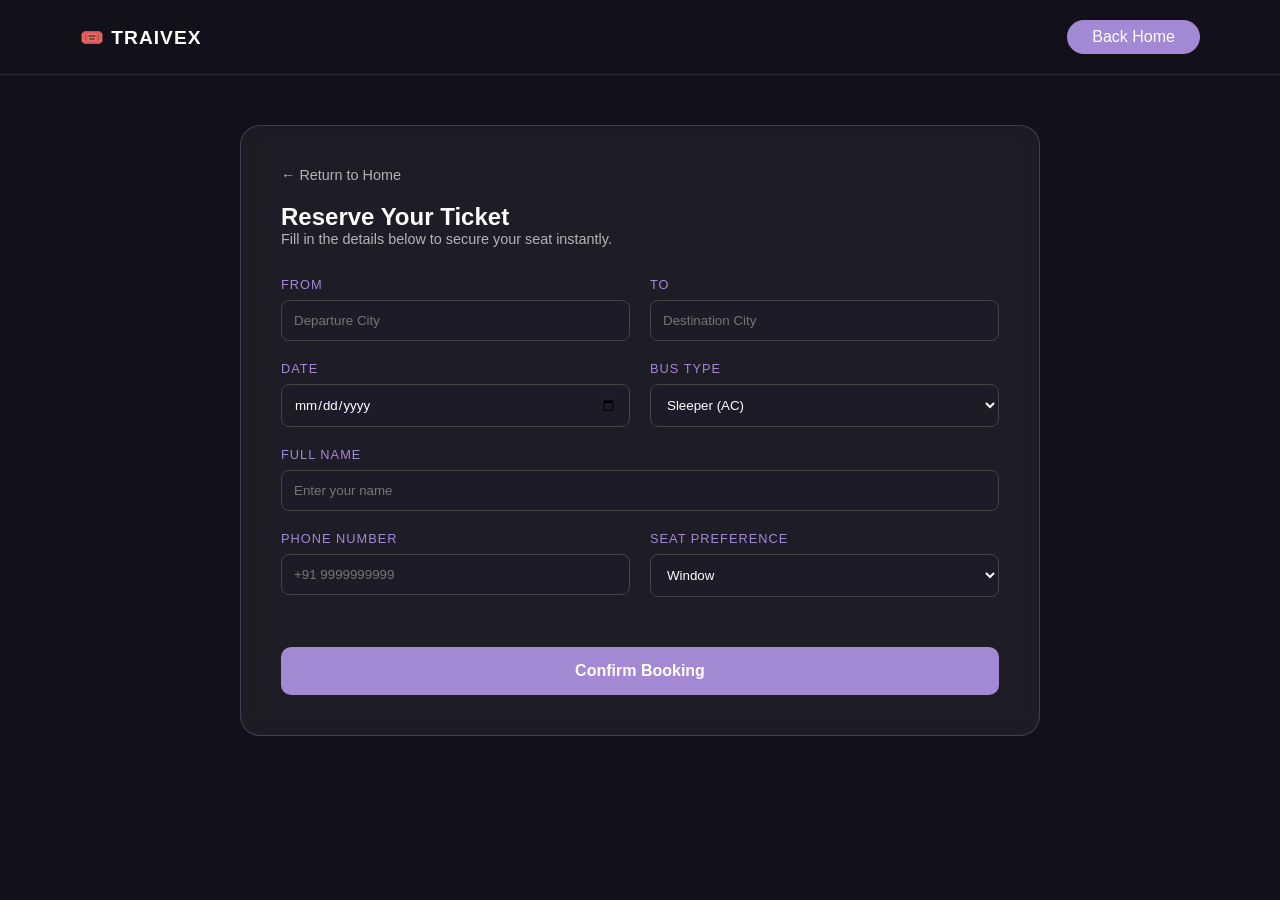
==== 2nd.html @ 125820d6 "chore: daily progress" ====
<!DOCTYPE html>
<html lang="en">
<head>
    <meta charset="UTF-8">
    <meta name="viewport" content="width=device-width, initial-scale=1.0">
    <title>Book Your Seat</title>
    <link rel="stylesheet" href="style.css">
    <style>
        .booking-container {
            max-width: 800px;
            margin: 50px auto;
            background: rgba(255, 255, 255, 0.05);
            padding: 40px;
            border-radius: 20px;
            border: 1px solid rgba(163, 137, 212, 0.3);
            backdrop-filter: blur(10px);
        }

        .form-grid {
            display: grid;
            grid-template-columns: 1fr 1fr;
            gap: 20px;
            margin-top: 30px;
        }

        .input-group {
            display: flex;
            flex-direction: column;
            gap: 8px;
        }

        .input-group label {
            font-size: 0.8rem;
            color: #a389d4;
            text-transform: uppercase;
            letter-spacing: 1px;
        }

        input, select {
            background: #1e1b29;
            border: 1px solid #444;
            padding: 12px;
            border-radius: 8px;
            color: white;
            outline: none;
        }

        input:focus {
            border-color: #a389d4;
        }

        .full-width {
            grid-column: span 2;
        }

        .confirm-btn {
            width: 100%;
            margin-top: 30px;
            padding: 15px;
            background: #a389d4;
            border: none;
            border-radius: 10px;
            color: white;
            font-weight: bold;
            font-size: 1rem;
            cursor: pointer;
            transition: transform 0.2s;
        }

        .confirm-btn:hover {
            transform: translateY(-2px);
            background: #b6a0e0;
        }

        .back-link {
            color: #b5b5b5;
            text-decoration: none;
            font-size: 0.9rem;
            display: inline-block;
            margin-bottom: 20px;
        }
    </style>
</head>
<body>

    <header>
        <nav class="navbar">
            <div class="logo"><span class="icon">🎟️</span> TRAIVEX</div>
            <a href="index.html" class="more-btn" style="text-decoration: none; text-align: center;">Back Home</a>
        </nav>
    </header>

    <div class="booking-container">
        <a href="index.html" class="back-link">← Return to Home</a>
        <h2>Reserve Your Ticket </h2>
        <p style="color: #b5b5b5; font-size: 0.9rem;">Fill in the details below to secure your seat instantly.</p>

        <form class="form-grid">
            <div class="input-group">
                <label>From</label>
                <input type="text" placeholder="Departure City">
            </div>
            <div class="input-group">
                <label>To</label>
                <input type="text" placeholder="Destination City">
            </div>
            <div class="input-group">
                <label>Date</label>
                <input type="date">
            </div>
            <div class="input-group">
                <label>Bus Type</label>
                <select>
                    <option>Sleeper (AC)</option>
                    <option>Semi-Sleeper (AC)</option>
                    <option>Luxury Coach</option>
                    <option>Standard</option>
                </select>
            </div>
            <div class="input-group full-width">
                <label>Full Name</label>
                <input type="text" placeholder="Enter your name">
            </div>
            <div class="input-group">
                <label>Phone Number</label>
                <input type="tel" placeholder="+91 9999999999">
            </div>
            <div class="input-group">
                <label>Seat Preference</label>
                <select>
                    <option>Window</option>
                    <option>Aisle</option>
                    <option>Any Available</option>
                </select>
            </div>

            <button type="submit" class="confirm-btn full-width">Confirm Booking</button>
        </form>
    </div>

</body>
</html>
---- style.css ----
/* General Reset */
* {
    margin: 0;
    padding: 0;
    box-sizing: border-box;
    font-family: 'Segoe UI', Tahoma, Geneva, Verdana, sans-serif;
}

body {
    background-color: #12101a; 
    color: white;
    min-height: 100vh;
    overflow-x: hidden;
}


.navbar {
    display: flex;
    justify-content: space-between;
    align-items: center;
    padding: 20px 80px;
    border-bottom: 1px solid rgba(255, 255, 255, 0.1);
}

.logo {
    font-weight: bold;
    font-size: 1.2rem;
    letter-spacing: 1px;
}

.nav-links {
    list-style: none;
    display: flex;
    gap: 30px;
}

.nav-links a {
    text-decoration: none;
    color: #b5b5b5;
    font-size: 0.85rem;
    font-weight: 500;
    transition: color 0.3s;
}

.nav-links a:hover {
    color: white;
}

.more-btn {
    background-color: #a389d4;
    border: none;
    padding: 8px 25px;
    border-radius: 20px;
    color: white;
    cursor: pointer;
}

/* Hero Section */
.hero {
    display: flex;
    align-items: center;
    justify-content: space-between;
    padding: 60px 80px;
    max-width: 1400px;
    margin: 0 auto;
}

.hero-content {
    flex: 1;
    max-width: 600px;
}

.hero-logo-small {
    display: flex;
    align-items: center;
    gap: 10px;
    margin-bottom: 30px;
    opacity: 0.7;
}

.number {
    font-size: 3rem;
    font-weight: 300;
}

.hero-content h1 {
    font-size: 3.5rem;
    line-height: 1.1;
    text-transform: uppercase;
    margin-bottom: 20px;
}

.accent-text {
    color: #a389d4; /* The light purple color from the text */
}

.description {
    color: #d1d1d1;
    font-size: 0.9rem;
    line-height: 1.6;
    margin-bottom: 40px;
    max-width: 450px;
}

/* Buttons */
.cta-buttons {
    display: flex;
    gap: 20px;
}

.btn-primary {
    background-color: #a389d4;
    color: white;
    border: none;
    font-size: 20px;
    padding: 6px 25px;
    border-radius: 25px;
    font-weight: bold;
    cursor: pointer;
}

.btn-secondary {
    background-color: transparent;
    color: white;
    border: 1px solid #444;
    font-size: 20px;
    padding: 6px 25px;
    border-radius: 25px;
    font-weight: bold;
    cursor: pointer;
}

/* Image Section */
.hero-image {
    flex: 1;
    display: flex;
    justify-content: flex-end;
}

.bus-img {
    max-width: 110%; /* Makes the image pop out slightly like the design */
    height: auto;
}

/* Responsive adjustments */
@media (max-width: 968px) {
    .hero {
        flex-direction: column;
        text-align: center;
        padding: 40px 20px;
    }
    .nav-links { display: none; }
    .description { margin: 0 auto 40px; }
    .cta-buttons { justify-content: center; }
}
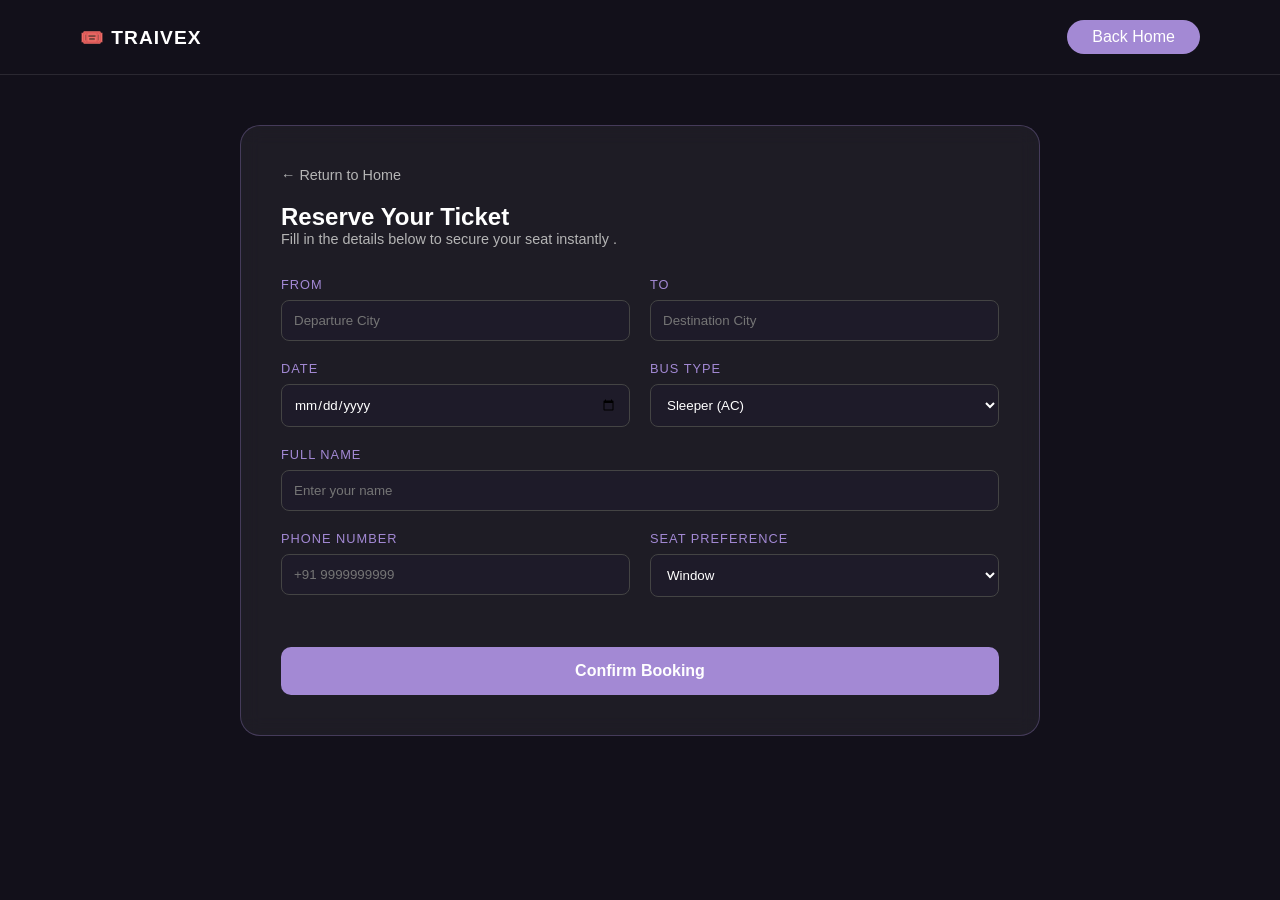
==== commit 17cb717f: "message" ====
--- a/2nd.html
+++ b/2nd.html
@@ -3,7 +3,7 @@
 <head>
     <meta charset="UTF-8">
     <meta name="viewport" content="width=device-width, initial-scale=1.0">
-    <title>Book Your Seat</title>
+    <title>TRAIVEX</title>
     <link rel="stylesheet" href="style.css">
     <style>
         .booking-container {
@@ -91,13 +91,13 @@
     </header>
 
     <div class="booking-container">
-        <a href="index.html" class="back-link">← Return to Home</a>
-        <h2>Reserve Your Ticket </h2>
-        <p style="color: #b5b5b5; font-size: 0.9rem;">Fill in the details below to secure your seat instantly.</p>
+        <a href="index.html" class="back-link">← Return to Home </a>
+        <h2> Reserve Your Ticket </h2>
+        <p style="color: #b5b5b5; font-size: 0.9rem;"> Fill in the details below to secure your seat instantly .</p>
 
         <form class="form-grid">
             <div class="input-group">
-                <label>From</label>
+                <label> From </label>
                 <input type="text" placeholder="Departure City">
             </div>
             <div class="input-group">
@@ -109,7 +109,7 @@
                 <input type="date">
             </div>
             <div class="input-group">
-                <label>Bus Type</label>
+                <label>Bus Type </label>
                 <select>
                     <option>Sleeper (AC)</option>
                     <option>Semi-Sleeper (AC)</option>
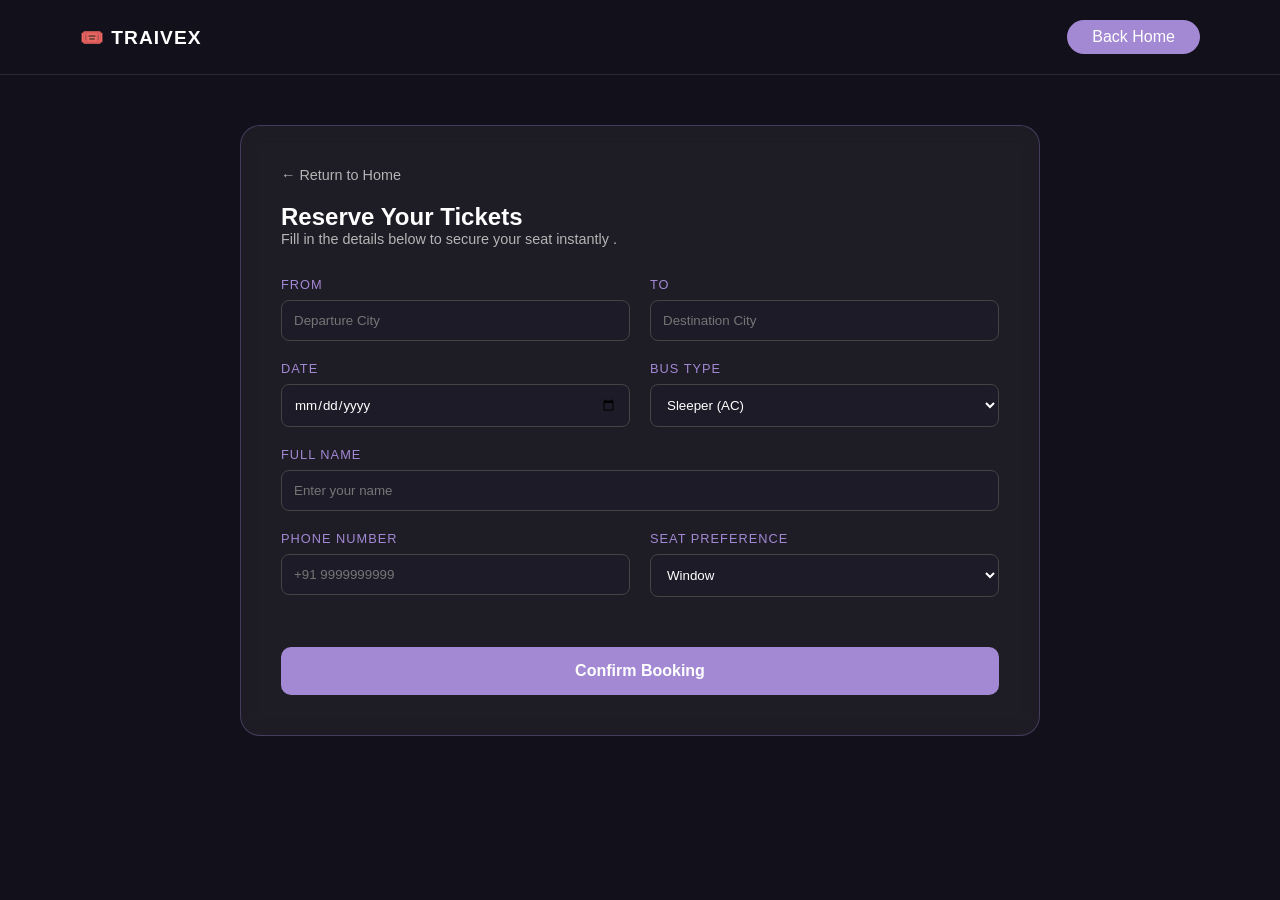
==== commit eae74858: "message" ====
--- a/2nd.html
+++ b/2nd.html
@@ -92,7 +92,7 @@
 
     <div class="booking-container">
         <a href="index.html" class="back-link">← Return to Home </a>
-        <h2> Reserve Your Ticket </h2>
+        <h2> Reserve Your Tickets </h2>
         <p style="color: #b5b5b5; font-size: 0.9rem;"> Fill in the details below to secure your seat instantly .</p>
 
         <form class="form-grid">
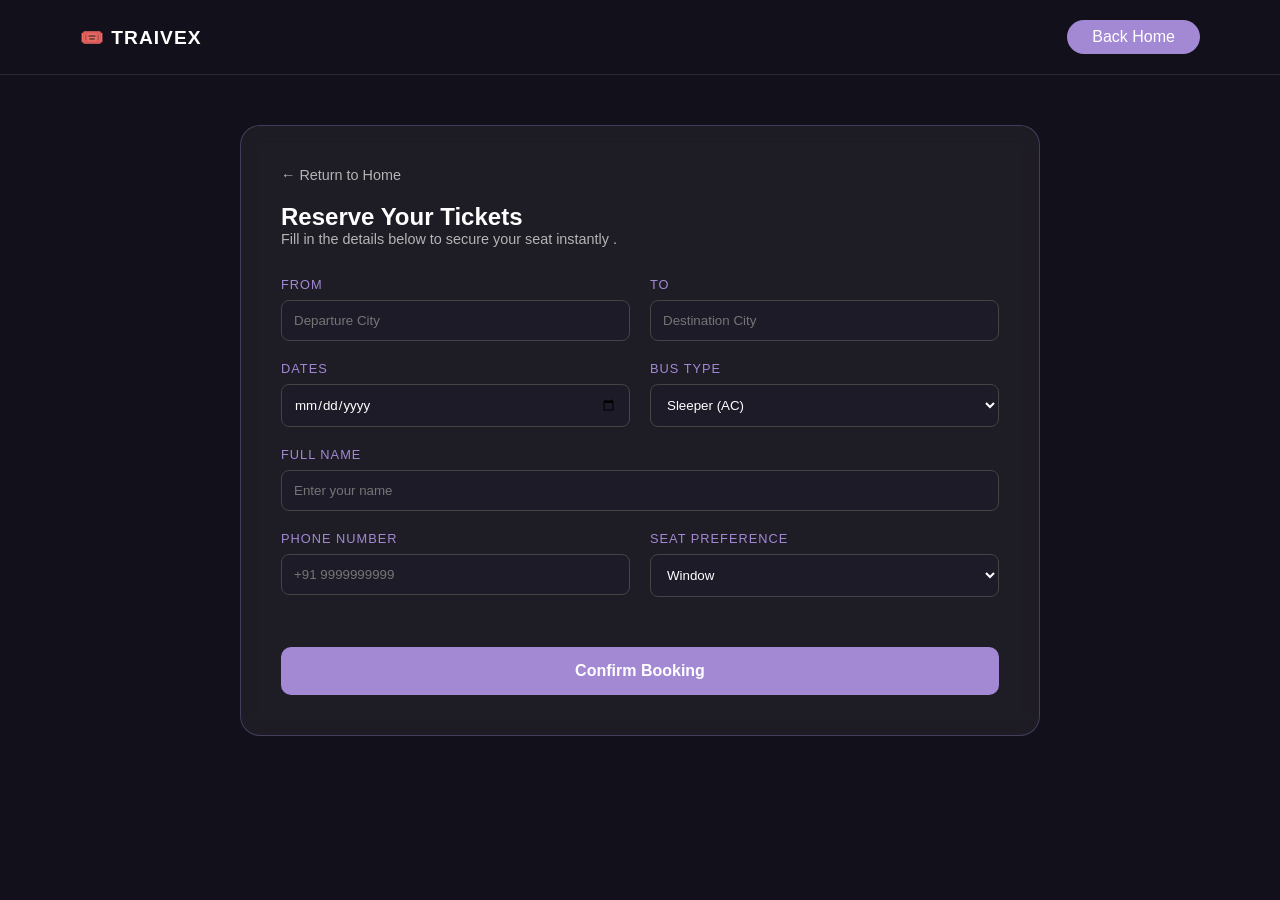
==== commit e4070f5d: "message" ====
--- a/2nd.html
+++ b/2nd.html
@@ -105,7 +105,7 @@
                 <input type="text" placeholder="Destination City">
             </div>
             <div class="input-group">
-                <label>Date</label>
+                <label>Dates</label>
                 <input type="date">
             </div>
             <div class="input-group">
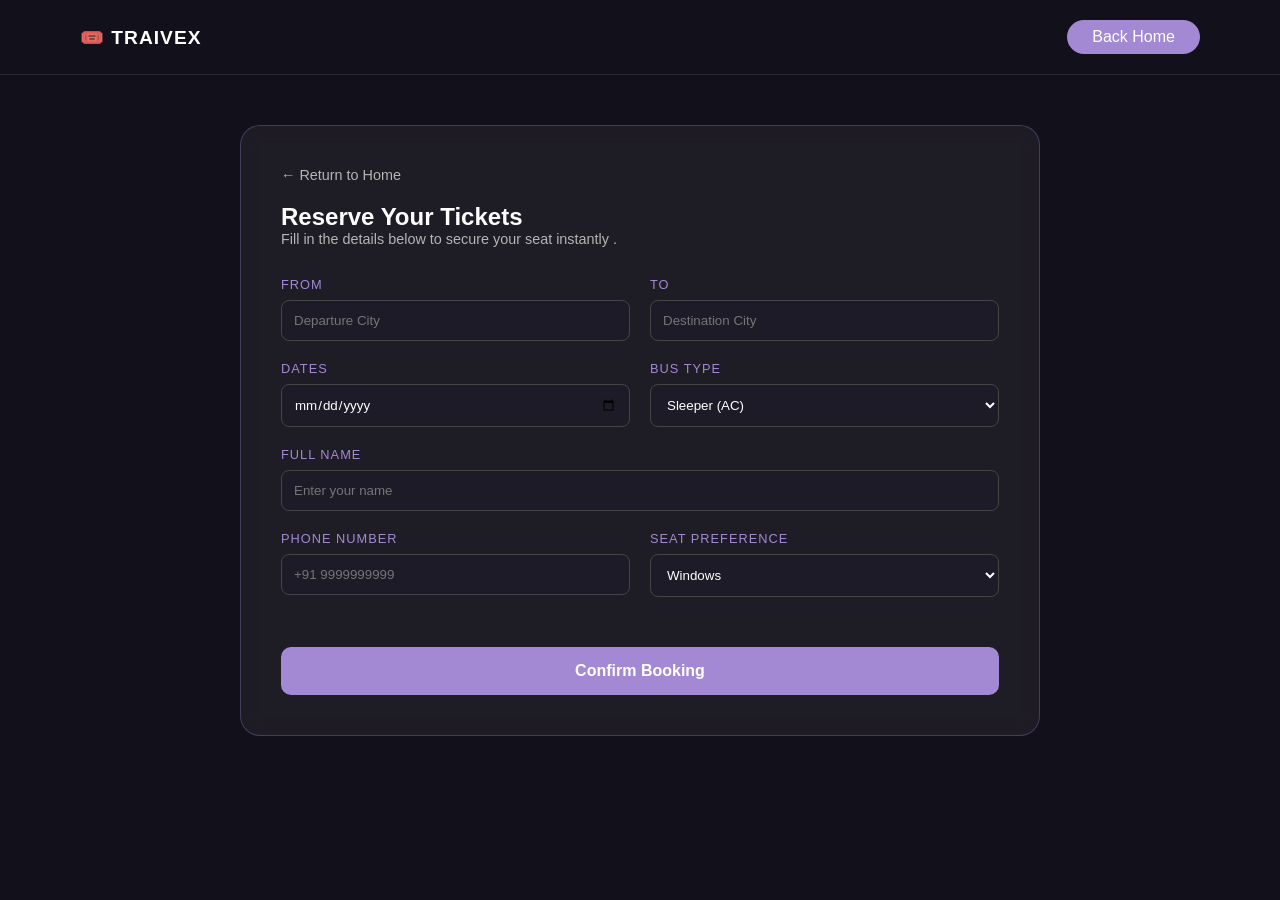
==== commit 8e68992f: "message" ====
--- a/2nd.html
+++ b/2nd.html
@@ -128,7 +128,7 @@
             <div class="input-group">
                 <label>Seat Preference</label>
                 <select>
-                    <option>Window</option>
+                    <option>Windows</option>
                     <option>Aisle</option>
                     <option>Any Available</option>
                 </select>
